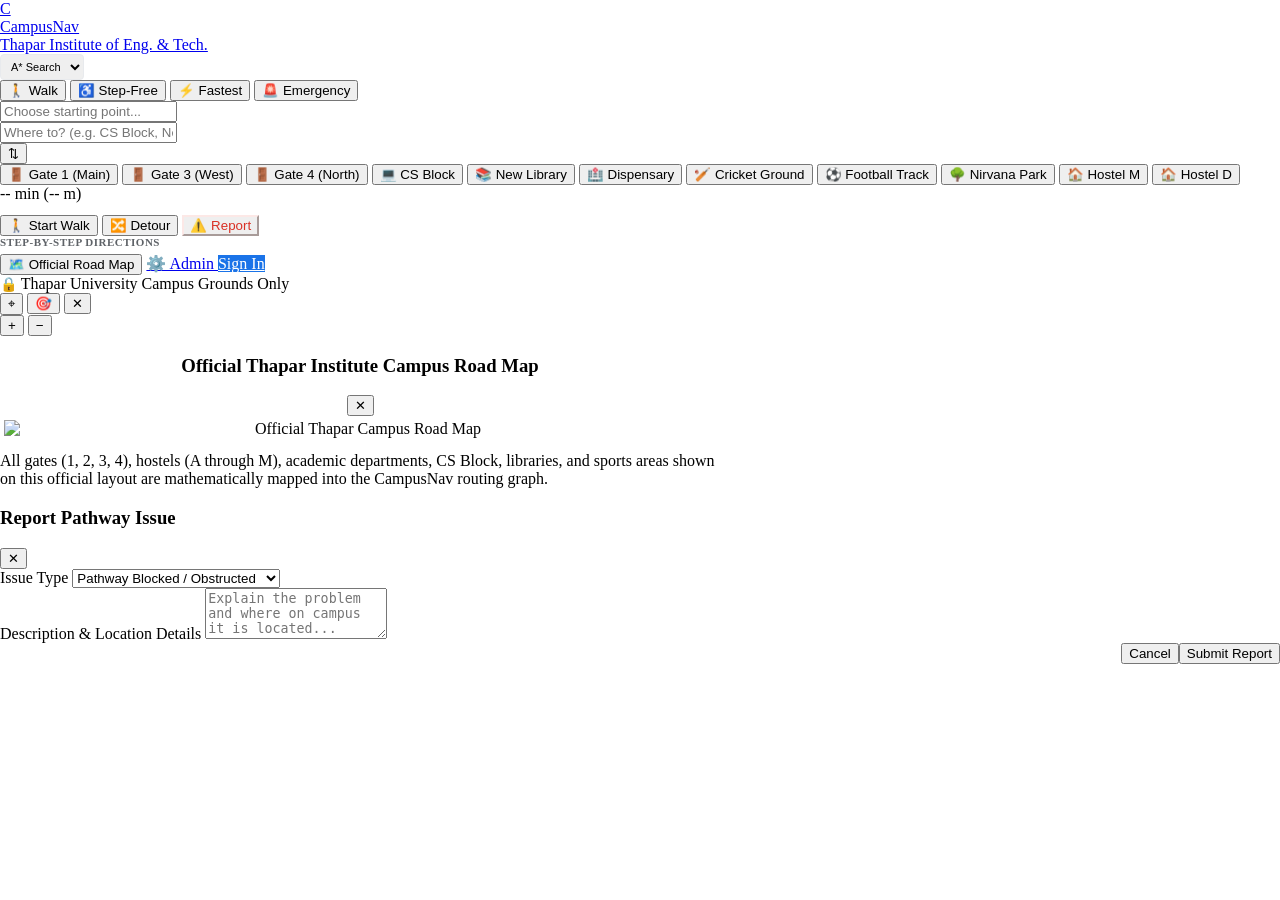
==== frontend/app.html @ 9bc749af "Initial commit: CampusNav - Smart Campus Navigation & Route Optimization System for Thapar Universit" ====
<!DOCTYPE html>
<html lang="en">
<head>
  <meta charset="UTF-8">
  <meta name="viewport" content="width=device-width, initial-scale=1.0">
  <title>CampusNav — Thapar University Smart Navigation</title>
  <meta name="description" content="Interactive campus navigation and route optimization strictly within Thapar Institute of Engineering & Technology.">

  <!-- Leaflet Map CSS -->
  <link rel="stylesheet" href="https://unpkg.com/leaflet@1.9.4/dist/leaflet.css" integrity="sha256-p4NxAoJBhIIN+hmNHrzRCf9tD/miZyoHS5obTRR9BMY=" crossorigin=""/>

  <!-- Google Fonts: Roboto & Material Icons -->
  <link rel="preconnect" href="https://fonts.googleapis.com">
  <link rel="preconnect" href="https://fonts.gstatic.com" crossorigin>
  <link href="https://fonts.googleapis.com/css2?family=Roboto:wght@400;500;700&display=swap" rel="stylesheet">

  <!-- Design System CSS -->
  <link rel="stylesheet" href="/css/design-tokens.css">
  <link rel="stylesheet" href="/css/components.css">
  <link rel="stylesheet" href="/css/layout.css">
  <link rel="stylesheet" href="/css/map.css">
</head>
<body style="margin: 0; padding: 0; overflow: hidden;">

  <div class="app-container">

    <!-- 1. FULLSCREEN LEAFLET MAP CANVAS (Strictly inside Thapar boundary) -->
    <div id="campus-map" class="map-container"></div>

    <!-- 2. GOOGLE MAPS FLOATING DIRECTION CARD (Top-Left) -->
    <div class="gmap-direction-card" id="direction-card">
      
      <!-- Brand & Mode Bar -->
      <div class="gmap-card-header">
        <a href="/" class="gmap-brand">
          <div class="gmap-brand-logo">C</div>
          <div>
            <div class="gmap-brand-title">CampusNav</div>
            <div class="gmap-brand-subtitle">Thapar Institute of Eng. & Tech.</div>
          </div>
        </a>
        <div style="display: flex; align-items: center; gap: 4px;">
          <select id="algorithm-select" class="select" style="padding: 2px 6px; font-size: 11px; height: 26px; border-radius: 4px; border-color: #E8EAED;">
            <option value="astar">A* Search</option>
            <option value="dijkstra">Dijkstra</option>
          </select>
        </div>
      </div>

      <!-- Travel Mode Tabs (Google Maps Style: Walk, Step-Free, Fastest, Emergency) -->
      <div class="gmap-mode-bar">
        <button class="gmap-mode-tab mode-pill active" data-mode="shortest" title="Shortest Pedestrian Walking Route">
          <span class="gmap-mode-icon">🚶</span>
          <span>Walk</span>
        </button>
        <button class="gmap-mode-tab mode-pill" data-mode="accessible" title="Wheelchair & Step-Free Accessible Route">
          <span class="gmap-mode-icon">♿</span>
          <span>Step-Free</span>
        </button>
        <button class="gmap-mode-tab mode-pill" data-mode="fastest" title="Fastest Route by Time">
          <span class="gmap-mode-icon">⚡</span>
          <span>Fastest</span>
        </button>
        <button class="gmap-mode-tab mode-pill" data-mode="emergency" title="Route to Nearest Medical or Security Facility">
          <span class="gmap-mode-icon">🚨</span>
          <span>Emergency</span>
        </button>
      </div>

      <!-- Origin & Destination Inputs Box -->
      <div class="gmap-inputs-box">
        <div class="gmap-input-connectors">
          <div class="gmap-dot-origin" title="Starting Point"></div>
          <div class="gmap-connector-dots"></div>
          <div class="gmap-dot-dest" title="Destination Point"></div>
        </div>

        <div class="gmap-input-fields">
          <!-- Start Location Input -->
          <div class="gmap-input-row">
            <input type="text" id="start-location-input" class="gmap-text-input" placeholder="Choose starting point..." autocomplete="off">
            <div id="start-dropdown" class="gmap-dropdown"></div>
          </div>

          <!-- Destination Location Input -->
          <div class="gmap-input-row">
            <input type="text" id="dest-location-input" class="gmap-text-input" placeholder="Where to? (e.g. CS Block, New Library, Hostel M)..." autocomplete="off">
            <div id="dest-dropdown" class="gmap-dropdown"></div>
          </div>
        </div>

        <!-- Swap Points Button -->
        <button id="swap-locations-btn" class="gmap-swap-btn" title="Reverse start and destination">
          ⇅
        </button>
      </div>

      <!-- Quick Campus Destination Chips -->
      <div class="gmap-chips-tray">
        <button class="gmap-chip" onclick="window.searchController.selectLocation('dest', 'n_gate1', 'Gate 1 (Main Gate)')">
          🚪 Gate 1 (Main)
        </button>
        <button class="gmap-chip" onclick="window.searchController.selectLocation('dest', 'n_gate3', 'Gate 3 (Western Gate)')">
          🚪 Gate 3 (West)
        </button>
        <button class="gmap-chip" onclick="window.searchController.selectLocation('dest', 'n_gate4', 'Gate 4 (Polytechnic)')">
          🚪 Gate 4 (North)
        </button>
        <button class="gmap-chip" onclick="window.searchController.selectLocation('dest', 'n_cs_block', 'CS Block')">
          💻 CS Block
        </button>
        <button class="gmap-chip" onclick="window.searchController.selectLocation('dest', 'n_new_lib', 'New Central Library')">
          📚 New Library
        </button>
        <button class="gmap-chip" onclick="window.searchController.selectLocation('dest', 'n_dispensary', 'Dispensary / Health Centre')">
          🏥 Dispensary
        </button>
        <button class="gmap-chip" onclick="window.searchController.selectLocation('dest', 'n_cricket', 'Cricket Ground')">
          🏏 Cricket Ground
        </button>
        <button class="gmap-chip" onclick="window.searchController.selectLocation('dest', 'n_track', 'Synthetic Track')">
          ⚽ Football Track
        </button>
        <button class="gmap-chip" onclick="window.searchController.selectLocation('dest', 'n_nirvana', 'Nirvana Park & Lake')">
          🌳 Nirvana Park
        </button>
        <button class="gmap-chip" onclick="window.searchController.selectLocation('dest', 'n_hm', 'Hostel M')">
          🏠 Hostel M
        </button>
        <button class="gmap-chip" onclick="window.searchController.selectLocation('dest', 'n_hd', 'Hostel D')">
          🏠 Hostel D
        </button>
      </div>

      <!-- Route Details Panel (Google Maps Walking Result) -->
      <div id="route-details-panel" class="gmap-route-panel">
        
        <div class="gmap-route-metrics">
          <span id="summary-time" class="gmap-route-time">-- min</span>
          <span id="summary-distance" class="gmap-route-dist">(-- m)</span>
        </div>

        <div id="summary-badges" style="display: flex; gap: 6px; flex-wrap: wrap; margin-bottom: 12px;">
          <!-- Dynamically populated badges -->
        </div>

        <!-- Action Buttons -->
        <div class="gmap-actions-row">
          <button class="gmap-btn-start" onclick="window.Utils.showToast('Walking navigation active! Follow the blue path on map.', 'success')">
            🚶 Start Walk
          </button>
          <button id="calc-alternative-btn" class="gmap-btn-alt" onclick="window.routingController.calculateAlternativeRoute()">
            🔀 Detour
          </button>
          <button class="gmap-btn-alt" style="color: #D93025; border-color: #FCE8E6;" onclick="window.Utils.openModal('modal-report-issue')">
            ⚠️ Report
          </button>
        </div>

        <!-- Turn-by-Turn Walking Directions -->
        <div>
          <div style="font-size: 11px; font-weight: 700; color: #5F6368; text-transform: uppercase; letter-spacing: 0.5px; margin-bottom: 6px;">
            Step-by-Step Directions
          </div>
          <div id="route-steps-list" class="gmap-directions-list">
            <!-- Steps dynamically rendered -->
          </div>
        </div>

      </div>

    </div>

    <!-- 3. TOP-RIGHT FLOATING STRIP -->
    <div class="gmap-top-strip">
      <button class="gmap-header-btn" onclick="window.Utils.openModal('modal-official-map')" title="View user uploaded road map graphic">
        🗺️ Official Road Map
      </button>
      <a href="/admin" class="gmap-header-btn">
        ⚙️ Admin
      </a>
      <a href="/auth" id="auth-nav-btn" class="gmap-header-btn" style="background: #1A73E8; color: #FFFFFF; border: none;">
        Sign In
      </a>
    </div>

    <!-- 4. CAMPUS STRICT BOUNDARY BADGE (Bottom-Left) -->
    <div class="campus-lockdown-badge">
      <span style="font-size: 14px;">🔒</span>
      <span>Thapar University Campus Grounds Only</span>
    </div>

    <!-- 5. FLOATING MAP ACTION BUTTONS (Bottom-Right, Google Maps Style) -->
    <div class="gmap-fab-stack">
      <!-- GPS My Location -->
      <button id="use-current-location-btn" class="gmap-fab-btn" title="Locate via device GPS">
        ⌖
      </button>
      <!-- Recenter Campus View -->
      <button class="gmap-fab-btn" title="Reset View to Thapar Campus" onclick="window.campusMap.resetView()">
        🎯
      </button>
      <!-- Clear Active Route -->
      <button class="gmap-fab-btn" title="Clear Route" onclick="window.campusMap.clearRoutes(); document.getElementById('route-details-panel').style.display='none';">
        ✕
      </button>
      <!-- Zoom In / Zoom Out Group -->
      <div class="gmap-zoom-group">
        <button class="gmap-zoom-btn" title="Zoom In" onclick="window.campusMap.zoomIn()">
          +
        </button>
        <button class="gmap-zoom-btn" title="Zoom Out" onclick="window.campusMap.zoomOut()">
          −
        </button>
      </div>
    </div>

  </div>

  <!-- Modal: View Official Campus Map (User's Uploaded Graphic) -->
  <div class="modal-backdrop" id="modal-official-map">
    <div class="modal" style="max-width: 720px; text-align: center;">
      <div class="modal-header">
        <h3 class="modal-title">Official Thapar Institute Campus Road Map</h3>
        <button class="modal-close" onclick="window.Utils.closeModal('modal-official-map')">✕</button>
      </div>
      <div style="max-height: 70vh; overflow: auto; border: 1px solid var(--color-border); border-radius: var(--radius-md); padding: 4px; background: white;">
        <img src="/assets/thapar_campus_road_map.jpg" alt="Official Thapar Campus Road Map" style="max-width: 100%; height: auto; border-radius: var(--radius-sm); display: block; margin: 0 auto;">
      </div>
      <p style="font-size: var(--text-xs); color: var(--color-text-muted); margin-top: 10px; text-align: left;">
        All gates (1, 2, 3, 4), hostels (A through M), academic departments, CS Block, libraries, and sports areas shown on this official layout are mathematically mapped into the CampusNav routing graph.
      </p>
    </div>
  </div>

  <!-- Modal: Report Pathway Blockage or Hazard -->
  <div class="modal-backdrop" id="modal-report-issue">
    <div class="modal">
      <div class="modal-header">
        <h3 class="modal-title">Report Pathway Issue</h3>
        <button class="modal-close" onclick="window.Utils.closeModal('modal-report-issue')">✕</button>
      </div>
      <form id="form-report-pathway">
        <div class="form-group">
          <label class="form-label" for="report-type">Issue Type</label>
          <select id="report-type" class="select" required>
            <option value="OBSTRUCTION">Pathway Blocked / Obstructed</option>
            <option value="CONSTRUCTION">Ongoing Construction / Repairs</option>
            <option value="DAMAGE">Damaged Pavement / Steps</option>
            <option value="HAZARD">Safety or Lighting Hazard</option>
            <option value="OTHER">Other Issue</option>
          </select>
        </div>
        <div class="form-group">
          <label class="form-label" for="report-description">Description & Location Details</label>
          <textarea id="report-description" class="textarea" rows="3" placeholder="Explain the problem and where on campus it is located..." required></textarea>
        </div>
        <div style="display: flex; justify-content: flex-end; gap: var(--space-2); margin-top: var(--space-4);">
          <button type="button" class="btn btn-secondary" onclick="window.Utils.closeModal('modal-report-issue')">Cancel</button>
          <button type="submit" class="btn btn-primary">Submit Report</button>
        </div>
      </form>
    </div>
  </div>

  <!-- Leaflet JS Library -->
  <script src="https://unpkg.com/leaflet@1.9.4/dist/leaflet.js" integrity="sha256-20nQCchB9co0qIjJZRGuk2/Z9VM+kNiyxNV1lvTlZBo=" crossorigin=""></script>

  <!-- Application Logic Scripts -->
  <script src="/js/api.js"></script>
  <script src="/js/utils.js"></script>
  <script src="/js/map.js"></script>
  <script src="/js/search.js"></script>
  <script src="/js/routing.js"></script>

  <script>
    document.addEventListener('DOMContentLoaded', async () => {
      // 1. Initialize map, search, and routing controllers
      window.campusMap.init();
      await window.searchController.init();
      window.routingController.init();

      // 2. Check user session
      try {
        const userRes = await window.api.getCurrentUser();
        if (userRes.success && userRes.data) {
          const authBtn = document.getElementById('auth-nav-btn');
          if (authBtn) {
            authBtn.textContent = userRes.data.first_name || 'My Account';
            authBtn.href = userRes.data.role === 'admin' ? '/admin' : '/auth';
          }
        }
      } catch (e) {
        // Visitor mode
      }

      // 3. Handle Pathway Report Submission
      const reportForm = document.getElementById('form-report-pathway');
      if (reportForm) {
        reportForm.addEventListener('submit', async e => {
          e.preventDefault();
          const type = document.getElementById('report-type').value;
          const desc = document.getElementById('report-description').value.trim();

          try {
            const res = await window.api.reportPathway({
              report_type: type,
              description: desc
            });
            if (res.success) {
              window.Utils.showToast('Thank you! Your report has been submitted to campus administrators.', 'success');
              window.Utils.closeModal('modal-report-issue');
              reportForm.reset();
            }
          } catch (err) {
            window.Utils.showToast('Failed to submit report. Please try again.', 'error');
          }
        });
      }
    });
  </script>
</body>
</html>
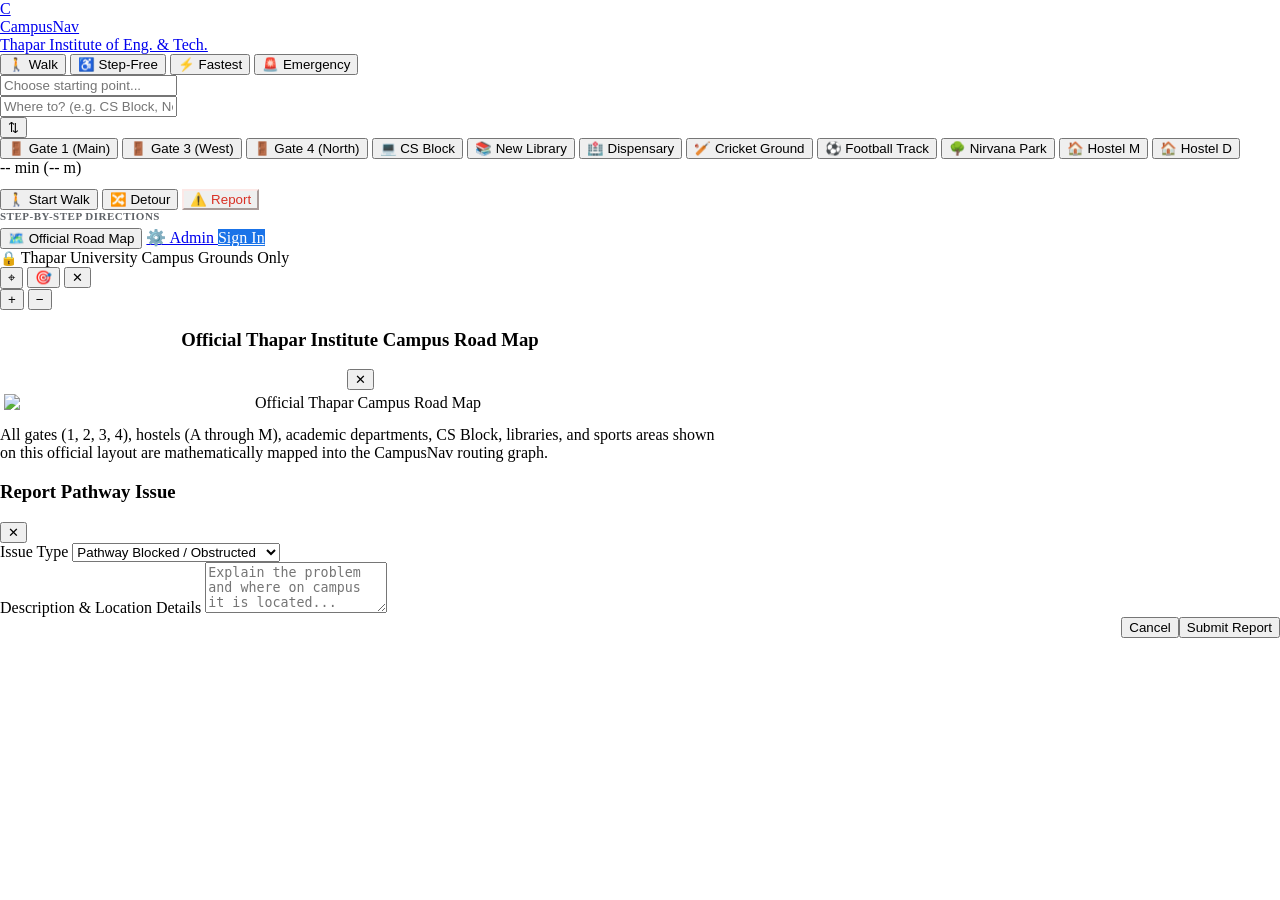
==== commit 6d5ede97: "Rewrite backend in Java (Spring Boot) and fix route finding - Replace the Python/Flask backend with " ====
--- a/frontend/app.html
+++ b/frontend/app.html
@@ -39,12 +39,6 @@
             <div class="gmap-brand-subtitle">Thapar Institute of Eng. & Tech.</div>
           </div>
         </a>
-        <div style="display: flex; align-items: center; gap: 4px;">
-          <select id="algorithm-select" class="select" style="padding: 2px 6px; font-size: 11px; height: 26px; border-radius: 4px; border-color: #E8EAED;">
-            <option value="astar">A* Search</option>
-            <option value="dijkstra">Dijkstra</option>
-          </select>
-        </div>
       </div>
 
       <!-- Travel Mode Tabs (Google Maps Style: Walk, Step-Free, Fastest, Emergency) -->
@@ -140,9 +134,10 @@
           <span id="summary-distance" class="gmap-route-dist">(-- m)</span>
         </div>
 
-        <div id="summary-badges" style="display: flex; gap: 6px; flex-wrap: wrap; margin-bottom: 12px;">
+        <div id="summary-badges" style="display: flex; gap: 6px; flex-wrap: wrap; margin-bottom: 6px;">
           <!-- Dynamically populated badges -->
         </div>
+        <div id="summary-engine" style="font-size: 11px; color: #5F6368; line-height: 1.4; margin-bottom: 12px;"></div>
 
         <!-- Action Buttons -->
         <div class="gmap-actions-row">
@@ -245,7 +240,7 @@
           <label class="form-label" for="report-type">Issue Type</label>
           <select id="report-type" class="select" required>
             <option value="OBSTRUCTION">Pathway Blocked / Obstructed</option>
-            <option value="CONSTRUCTION">Ongoing Construction / Repairs</option>
+            <option value="CLOSURE">Ongoing Construction / Repairs</option>
             <option value="DAMAGE">Damaged Pavement / Steps</option>
             <option value="HAZARD">Safety or Lighting Hazard</option>
             <option value="OTHER">Other Issue</option>
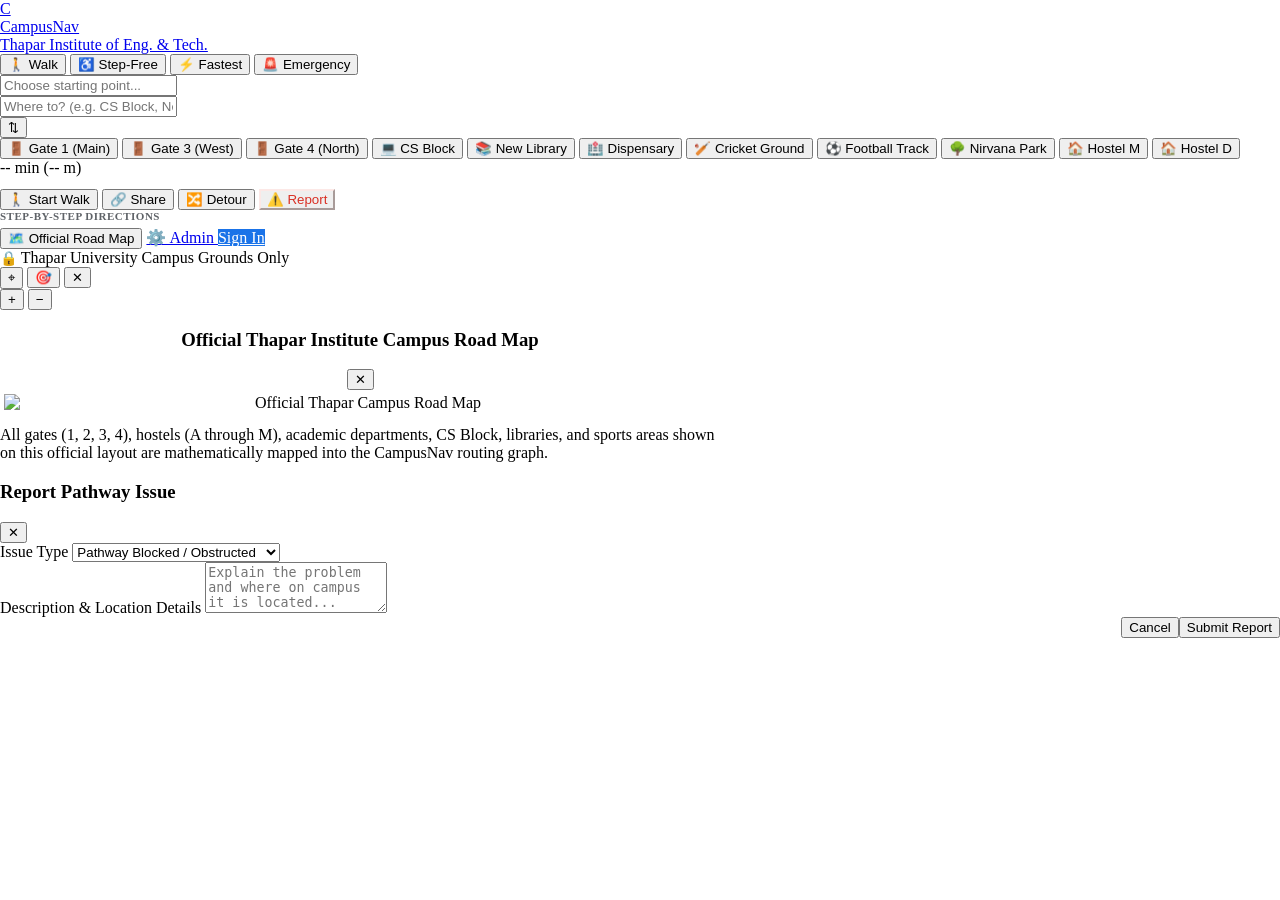
==== commit 4f2cf86b: "Polish map UI, smarter Fastest routing, add report and presentation - Fix Detour button alignment; a" ====
--- a/frontend/app.html
+++ b/frontend/app.html
@@ -140,9 +140,25 @@
         <div id="summary-engine" style="font-size: 11px; color: #5F6368; line-height: 1.4; margin-bottom: 12px;"></div>
 
         <!-- Action Buttons -->
-        <div class="gmap-actions-row">
-          <button class="gmap-btn-start" onclick="window.Utils.showToast('Walking navigation active! Follow the blue path on map.', 'success')">
+        <div id="detour-info" class="gmap-detour-info" style="display: none;"></div>
+
+        <!-- Guided walk: one step at a time, highlighted on the map -->
+        <div id="walk-controls" class="gmap-walk-controls" style="display: none;">
+          <div class="gmap-walk-progress" id="walk-progress">Step 1 of 1</div>
+          <div class="gmap-walk-instruction" id="walk-instruction"></div>
+          <div class="gmap-walk-buttons">
+            <button class="gmap-btn-alt" id="walk-prev-btn" onclick="window.routingController.walkStep(-1)">← Back</button>
+            <button class="gmap-btn-alt" id="walk-next-btn" onclick="window.routingController.walkStep(1)">Next →</button>
+            <button class="gmap-btn-alt gmap-btn-muted" onclick="window.routingController.stopWalk()">End walk</button>
+          </div>
+        </div>
+
+        <div class="gmap-actions-row" id="route-actions">
+          <button class="gmap-btn-start" onclick="window.routingController.startWalk()">
             🚶 Start Walk
+          </button>
+          <button class="gmap-btn-alt" title="Copy a link to this route" onclick="window.routingController.shareRoute()">
+            🔗 Share
           </button>
           <button id="calc-alternative-btn" class="gmap-btn-alt" onclick="window.routingController.calculateAlternativeRoute()">
             🔀 Detour
@@ -196,7 +212,7 @@
         🎯
       </button>
       <!-- Clear Active Route -->
-      <button class="gmap-fab-btn" title="Clear Route" onclick="window.campusMap.clearRoutes(); document.getElementById('route-details-panel').style.display='none';">
+      <button class="gmap-fab-btn" title="Clear Route" onclick="window.routingController.clearRoute()">
         ✕
       </button>
       <!-- Zoom In / Zoom Out Group -->
@@ -274,6 +290,7 @@
       window.campusMap.init();
       await window.searchController.init();
       window.routingController.init();
+      window.routingController.restoreFromUrl();
 
       // 2. Check user session
       try {
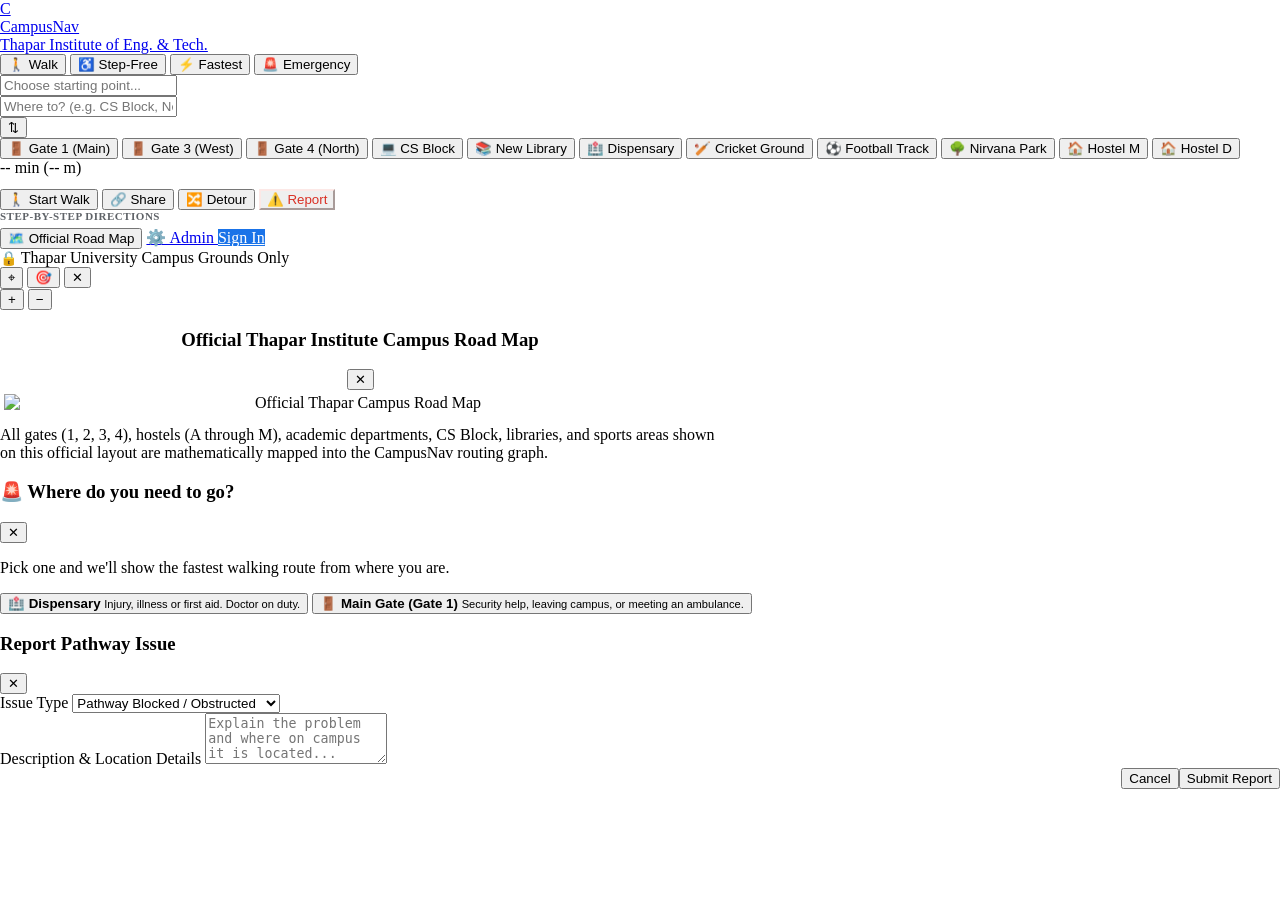
==== commit c03f2b10: "Ask Dispensary or Main Gate before emergency routing - Emergency tab opens a choice dialog; the rout" ====
--- a/frontend/app.html
+++ b/frontend/app.html
@@ -55,7 +55,7 @@
           <span class="gmap-mode-icon">⚡</span>
           <span>Fastest</span>
         </button>
-        <button class="gmap-mode-tab mode-pill" data-mode="emergency" title="Route to Nearest Medical or Security Facility">
+        <button class="gmap-mode-tab mode-pill" data-mode="emergency" title="Emergency route to the Dispensary or the Main Gate">
           <span class="gmap-mode-icon">🚨</span>
           <span>Emergency</span>
         </button>
@@ -241,6 +241,33 @@
       <p style="font-size: var(--text-xs); color: var(--color-text-muted); margin-top: 10px; text-align: left;">
         All gates (1, 2, 3, 4), hostels (A through M), academic departments, CS Block, libraries, and sports areas shown on this official layout are mathematically mapped into the CampusNav routing graph.
       </p>
+    </div>
+  </div>
+
+  <!-- Modal: Emergency destination choice -->
+  <div class="modal-backdrop" id="modal-emergency-choice" role="dialog" aria-modal="true" aria-labelledby="emergency-choice-title">
+    <div class="modal emergency-choice-modal">
+      <div class="modal-header">
+        <h3 class="modal-title" id="emergency-choice-title">🚨 Where do you need to go?</h3>
+        <button class="modal-close" aria-label="Cancel" onclick="window.routingController.cancelEmergencyChoice()">✕</button>
+      </div>
+      <p class="emergency-choice-hint">Pick one and we'll show the fastest walking route from where you are.</p>
+      <div class="emergency-choice-list">
+        <button type="button" class="emergency-choice" data-target="MEDICAL" onclick="window.routingController.chooseEmergencyTarget('MEDICAL')">
+          <span class="emergency-choice-icon">🏥</span>
+          <span class="emergency-choice-text">
+            <strong>Dispensary</strong>
+            <small>Injury, illness or first aid. Doctor on duty.</small>
+          </span>
+        </button>
+        <button type="button" class="emergency-choice" data-target="SECURITY" onclick="window.routingController.chooseEmergencyTarget('SECURITY')">
+          <span class="emergency-choice-icon">🚪</span>
+          <span class="emergency-choice-text">
+            <strong>Main Gate (Gate 1)</strong>
+            <small>Security help, leaving campus, or meeting an ambulance.</small>
+          </span>
+        </button>
+      </div>
     </div>
   </div>
 
